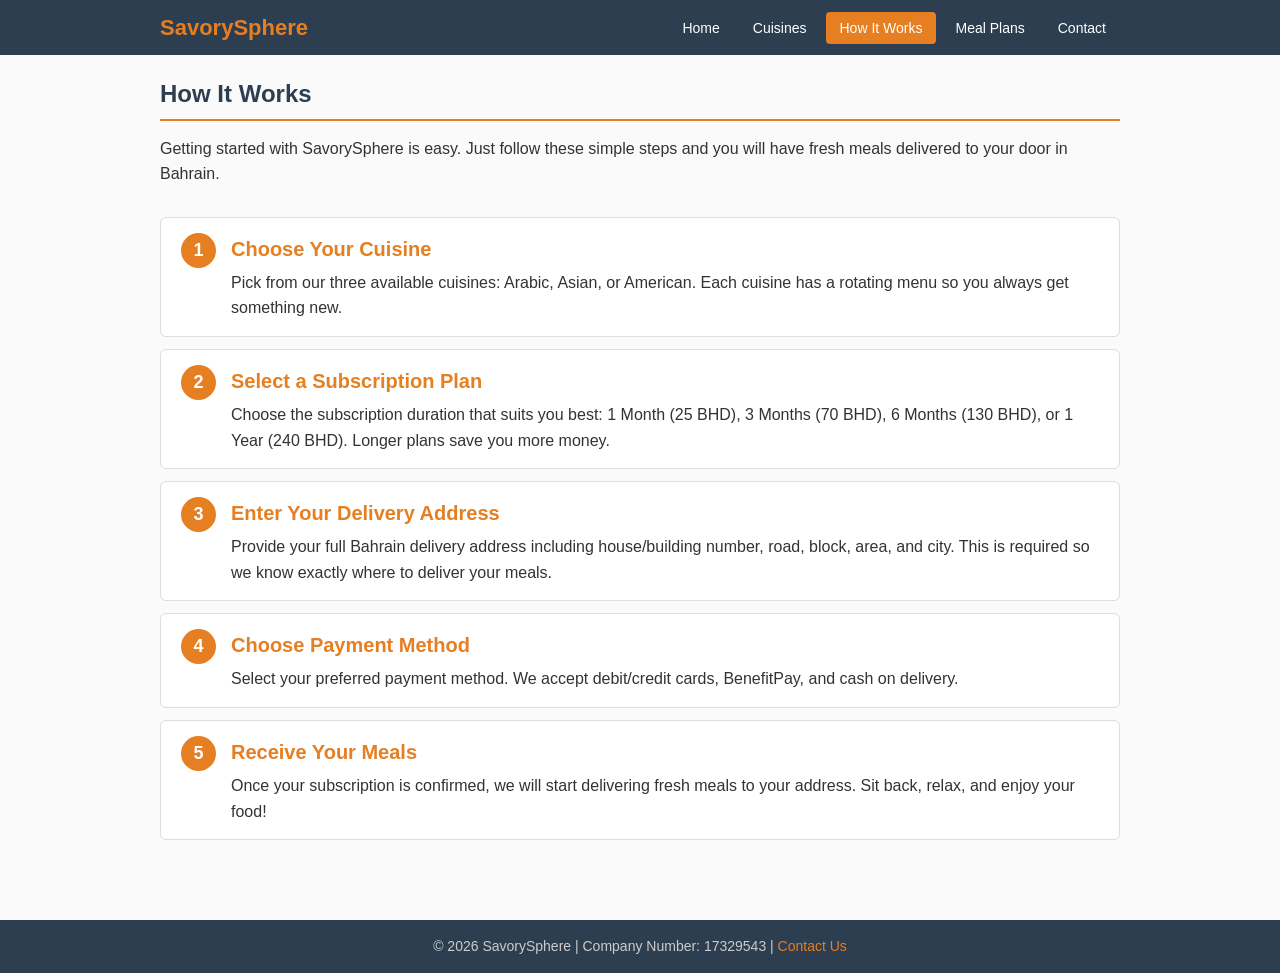
==== howitworks.html @ c0d14c91 "Add files via upload" ====
<!DOCTYPE html>
<html lang="en">
<head>
    <meta charset="UTF-8">
    <meta name="viewport" content="width=device-width, initial-scale=1.0">
    <title>SavorySphere - How It Works</title>
    <link rel="stylesheet" href="style.css">
</head>
<body>

    <header>
        <div class="container">
            <h1>SavorySphere</h1>
            <nav>
                                <ul>
                    <li><a href="index.html">Home</a></li>
                    <li><a href="cuisines.html">Cuisines</a></li>
                    <li><a href="howitworks.html" class="active">How It Works</a></li>
                    <li><a href="mealplans.html">Meal Plans</a></li>
                    <li><a href="contact.html">Contact</a></li>
                </ul>
            </nav>
        </div>
    </header>

    <main>
        <section>
            <h2>How It Works</h2>
            <p>Getting started with SavorySphere is easy. Just follow these simple steps and you will have fresh meals delivered to your door in Bahrain.</p>
        </section>

        <section class="steps">
            <article class="step">
                <h3>Choose Your Cuisine</h3>
                <p>Pick from our three available cuisines: Arabic, Asian, or American. Each cuisine has a rotating menu so you always get something new.</p>
            </article>

            <article class="step">
                <h3>Select a Subscription Plan</h3>
                <p>Choose the subscription duration that suits you best: 1 Month (25 BHD), 3 Months (70 BHD), 6 Months (130 BHD), or 1 Year (240 BHD). Longer plans save you more money.</p>
            </article>

            <article class="step">
                <h3>Enter Your Delivery Address</h3>
                <p>Provide your full Bahrain delivery address including house/building number, road, block, area, and city. This is required so we know exactly where to deliver your meals.</p>
            </article>

            <article class="step">
                <h3>Choose Payment Method</h3>
                <p>Select your preferred payment method. We accept debit/credit cards, BenefitPay, and cash on delivery.</p>
            </article>

            <article class="step">
                <h3>Receive Your Meals</h3>
                <p>Once your subscription is confirmed, we will start delivering fresh meals to your address. Sit back, relax, and enjoy your food!</p>
            </article>
        </section>
    </main>

<footer>
        <p>&copy; 2026 SavorySphere | Company Number: 17329543 | <a href="contact.html">Contact Us</a></p>
    </footer>

</body>
</html>
---- style.css ----
/* SavorySphere - Meal Subscription Service */
/* Student Number: 17329543 */

* {
    margin: 0;
    padding: 0;
    box-sizing: border-box;
}

body {
    font-family: Arial, Helvetica, sans-serif;
    font-size: 16px;
    line-height: 1.6;
    color: #333;
    background-color: #fafafa;
}

/* Navigation */
header {
    background-color: #2c3e50;
    color: #fff;
    padding: 10px 0;
    position: sticky;
    top: 0;
    z-index: 100;
}

header .container {
    max-width: 1000px;
    margin: 0 auto;
    padding: 0 20px;
    display: flex;
    justify-content: space-between;
    align-items: center;
}

header h1 {
    font-size: 22px;
    color: #e67e22;
}

nav ul {
    list-style: none;
    display: flex;
    gap: 5px;
}

nav ul li a {
    color: #fff;
    text-decoration: none;
    padding: 8px 14px;
    border-radius: 4px;
    font-size: 14px;
}

nav ul li a:hover,
nav ul li a.active {
    background-color: #e67e22;
    color: #fff;
}

/* Main content */
main {
    max-width: 1000px;
    margin: 0 auto;
    padding: 20px;
    min-height: 60vh;
}

/* Hero section */
.hero {
    text-align: center;
    margin-bottom: 30px;
}

.hero img {
    width: 100%;
    max-height: 350px;
    object-fit: cover;
    border-radius: 8px;
}

.hero h2 {
    color: #2c3e50;
    font-size: 28px;
    margin: 15px 0 10px;
}

.hero p {
    font-size: 16px;
    color: #555;
    max-width: 700px;
    margin: 0 auto;
}

/* Section headings */
h2 {
    color: #2c3e50;
    font-size: 24px;
    margin-bottom: 15px;
    border-bottom: 2px solid #e67e22;
    padding-bottom: 5px;
}

h3 {
    color: #e67e22;
    font-size: 20px;
    margin-bottom: 10px;
}

section {
    margin-bottom: 30px;
}

/* Why Choose Us */
.features {
    display: flex;
    gap: 20px;
    flex-wrap: wrap;
}

.feature-box {
    background: #fff;
    border: 1px solid #ddd;
    border-radius: 6px;
    padding: 20px;
    flex: 1;
    min-width: 200px;
    text-align: center;
}

.feature-box h3 {
    margin-bottom: 8px;
}

/* Pricing cards */
.plans {
    display: flex;
    gap: 20px;
    flex-wrap: wrap;
    justify-content: center;
}

.plan-card {
    background: #fff;
    border: 2px solid #ddd;
    border-radius: 8px;
    padding: 25px 20px;
    width: 220px;
    text-align: center;
}

.plan-card h3 {
    margin-bottom: 5px;
}

.plan-card .price {
    font-size: 28px;
    font-weight: bold;
    color: #2c3e50;
    margin: 10px 0;
}

.plan-card .price span {
    font-size: 14px;
    color: #777;
}

.plan-card ul {
    list-style: none;
    text-align: left;
    margin: 15px 0;
    font-size: 14px;
}

.plan-card ul li {
    padding: 4px 0;
    border-bottom: 1px solid #eee;
}

.plan-card ul li::before {
    content: "✓ ";
    color: #27ae60;
    font-weight: bold;
}



/* Cuisine sections */
.cuisine {
    display: flex;
    gap: 20px;
    align-items: center;
    background: #fff;
    padding: 20px;
    border-radius: 8px;
    margin-bottom: 20px;
    border: 1px solid #ddd;
}

.cuisine img {
    width: 250px;
    height: 180px;
    object-fit: cover;
    border-radius: 6px;
}

.cuisine-info {
    flex: 1;
}

.cuisine-info p {
    margin-bottom: 8px;
}

/* Steps */
.steps {
    counter-reset: step;
}

.step {
    background: #fff;
    border: 1px solid #ddd;
    border-radius: 6px;
    padding: 15px 20px 15px 70px;
    margin-bottom: 12px;
    position: relative;
}

.step::before {
    counter-increment: step;
    content: counter(step);
    position: absolute;
    left: 20px;
    top: 15px;
    background: #e67e22;
    color: #fff;
    width: 35px;
    height: 35px;
    border-radius: 50%;
    display: flex;
    align-items: center;
    justify-content: center;
    font-weight: bold;
    font-size: 18px;
}

.step h3 {
    margin-bottom: 5px;
}

/* Delivery info */
.delivery-info {
    background: #fef5e7;
    border-left: 4px solid #e67e22;
    padding: 15px 20px;
    border-radius: 0 6px 6px 0;
}

/* Forms */
form {
    background: #fff;
    padding: 25px;
    border: 1px solid #ddd;
    border-radius: 8px;
    max-width: 600px;
}

form label {
    display: block;
    margin-bottom: 4px;
    font-weight: bold;
    font-size: 14px;
    color: #2c3e50;
}

form input,
form select,
form textarea {
    width: 100%;
    padding: 8px 10px;
    margin-bottom: 15px;
    border: 1px solid #ccc;
    border-radius: 4px;
    font-size: 14px;
    font-family: Arial, sans-serif;
}

form textarea {
    height: 100px;
    resize: vertical;
}

form button {
    background-color: #e67e22;
    color: #fff;
    border: none;
    padding: 10px 30px;
    border-radius: 4px;
    font-size: 16px;
    cursor: pointer;
}

form button:hover {
    background-color: #d35400;
}

fieldset {
    border: 1px solid #ddd;
    padding: 15px;
    margin-bottom: 15px;
    border-radius: 6px;
}

legend {
    font-weight: bold;
    color: #2c3e50;
    padding: 0 8px;
}

/* Contact info */
.contact-details {
    background: #fff;
    padding: 20px;
    border: 1px solid #ddd;
    border-radius: 8px;
    margin-bottom: 20px;
}

.contact-details p {
    margin-bottom: 8px;
}

/* Footer */
footer {
    background-color: #2c3e50;
    color: #ccc;
    text-align: center;
    padding: 15px 20px;
    margin-top: 30px;
    font-size: 14px;
}

footer a {
    color: #e67e22;
    text-decoration: none;
}

/* Responsive */
@media (max-width: 768px) {
    header .container {
        flex-direction: column;
        gap: 10px;
    }
    nav ul {
        flex-wrap: wrap;
        justify-content: center;
    }
    .cuisine {
        flex-direction: column;
    }
    .cuisine img {
        width: 100%;
    }
    .features {
        flex-direction: column;
    }
    .plans {
        flex-direction: column;
        align-items: center;
    }
}
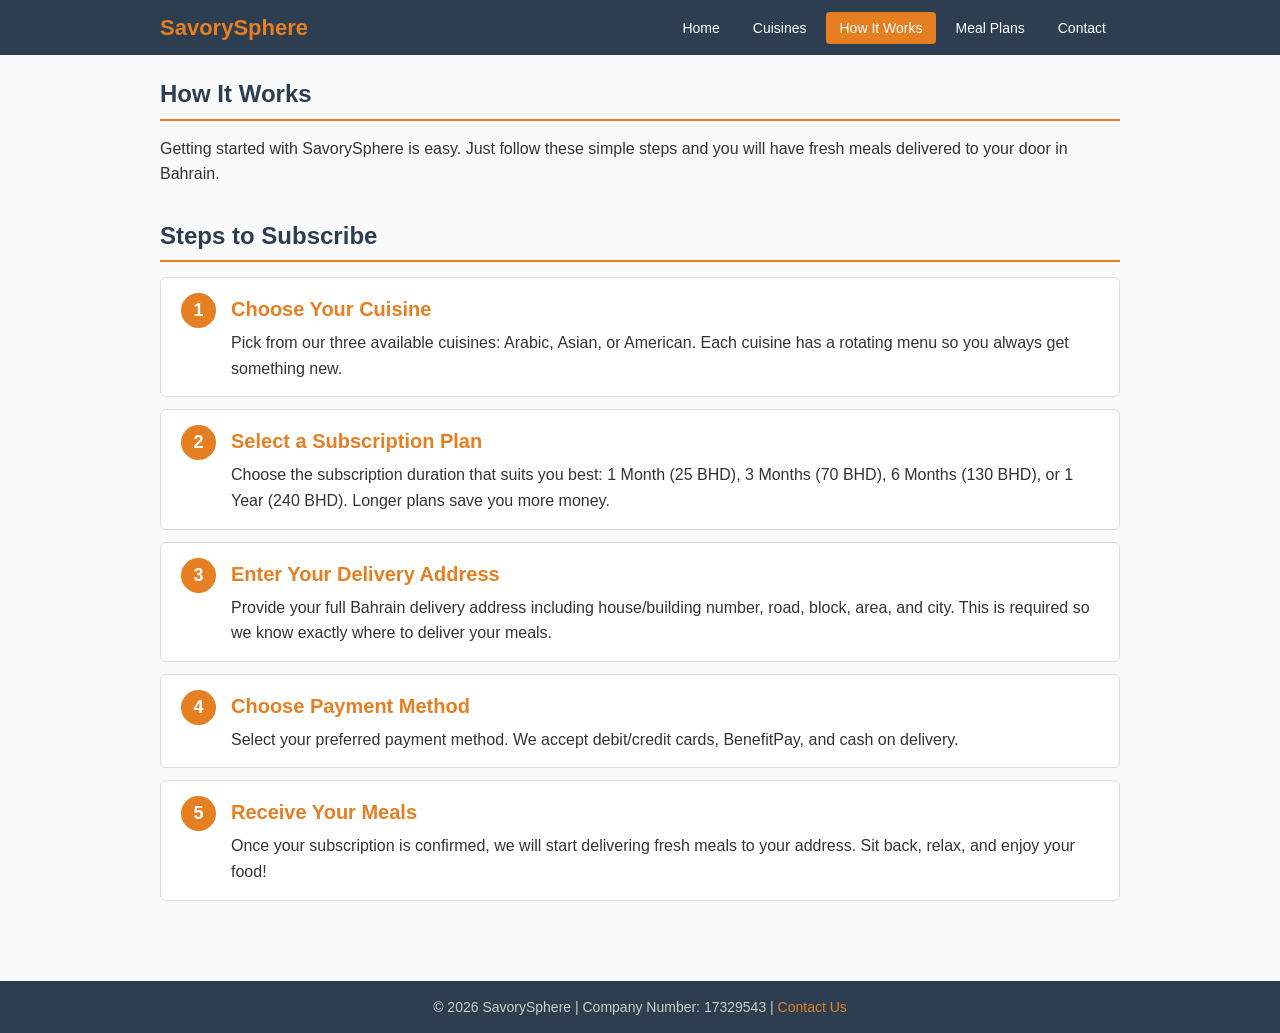
==== commit 9da89900: "Update howitworks.html" ====
--- a/howitworks.html
+++ b/howitworks.html
@@ -12,7 +12,7 @@
         <div class="container">
             <h1>SavorySphere</h1>
             <nav>
-                                <ul>
+                <ul>
                     <li><a href="index.html">Home</a></li>
                     <li><a href="cuisines.html">Cuisines</a></li>
                     <li><a href="howitworks.html" class="active">How It Works</a></li>
@@ -30,6 +30,8 @@
         </section>
 
         <section class="steps">
+            <h2>Steps to Subscribe</h2>
+
             <article class="step">
                 <h3>Choose Your Cuisine</h3>
                 <p>Pick from our three available cuisines: Arabic, Asian, or American. Each cuisine has a rotating menu so you always get something new.</p>
@@ -57,7 +59,7 @@
         </section>
     </main>
 
-<footer>
+    <footer>
         <p>&copy; 2026 SavorySphere | Company Number: 17329543 | <a href="contact.html">Contact Us</a></p>
     </footer>
 
